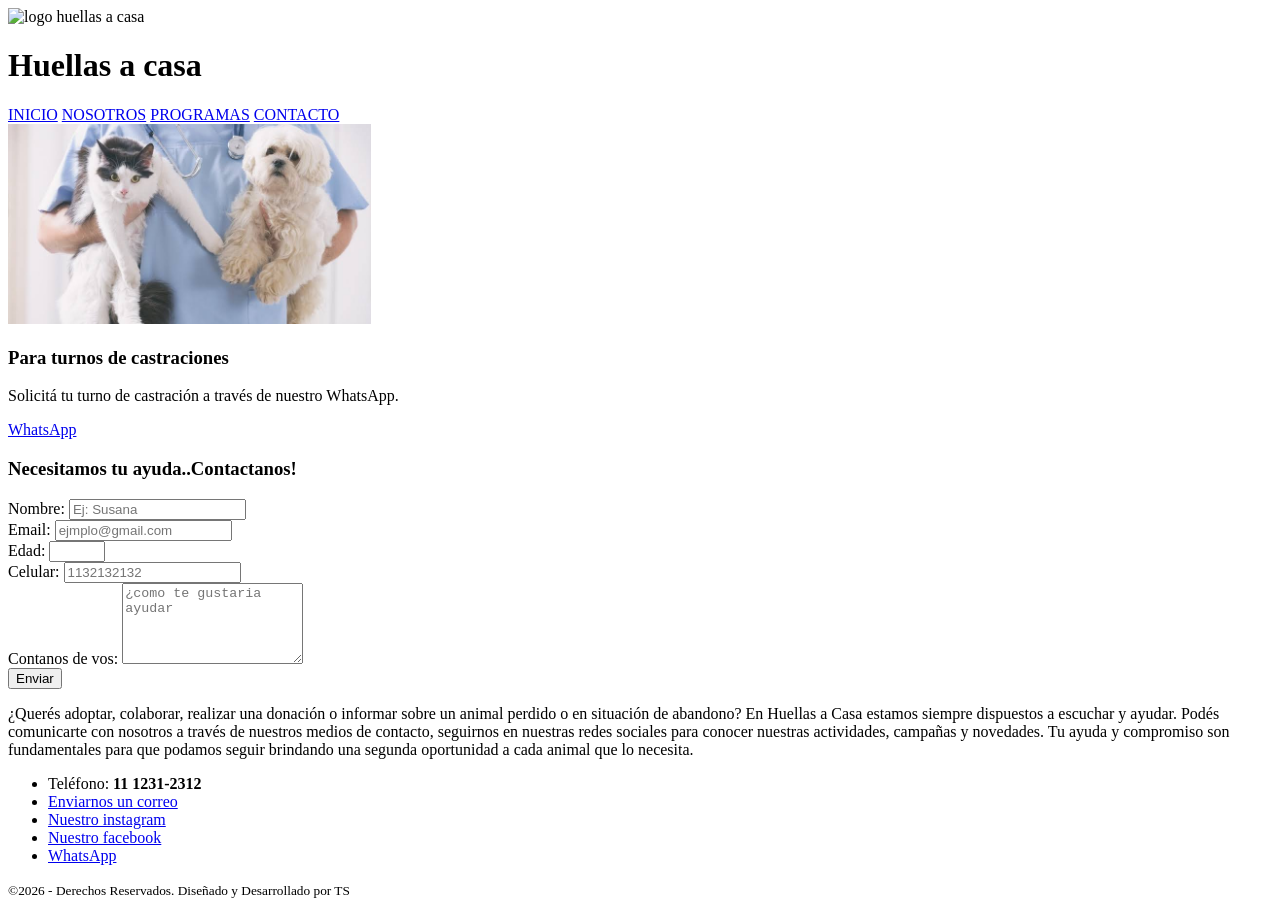
==== TP-FUNDACION/contacto.html @ a1e185fb "Add files via upload" ====
<!DOCTYPE html>
<html lang="esp'">
<head>
    <meta charset="UTF-8">
    <meta name="viewport" content="width=device-width, initial-scale=1.0">
    <title>Huellas a casa</title>
    <link rel="stylesheet" href="./CSS/estilos.css">
    
</head>
<body>
    <header>
        <img src="../Img/images.jfif" alt="logo huellas  a casa"> 
        <h1>Huellas a casa</h1>
    </header>
    <nav>
            <a href="./Index.html">INICIO</a>
            <a href="./nosotross.html">NOSOTROS</a>
            <a href="./programas.html">PROGRAMAS</a>
            <a href="./contacto.html">CONTACTO</a>
        </nav>
        <main>
            <section class="card">
                <img src="./Img/castracionperroygato.jfif" class="card-img-top" alt="castracion perros y gatos" height="200
                " >
                <div class="card-body">
                    <h3 class="card-title">Para turnos de castraciones</h3>
                    <p class="card-text">Solicitá tu turno de castración a través de nuestro WhatsApp.</p>
                    <a href="https://wa.me/5491123456789" target="_blank">WhatsApp</a>
                </div>
                

            </section>
            <section id="formulario">
            <h3>Necesitamos tu ayuda..Contactanos!</h3>

        <form action="#" method="post">
            <label for="nombre">Nombre:</label>
            <input type="text" id="nombre" name="nombre" placeholder="Ej: Susana" required>
            <br>
            <label for="email">Email:</label>
            <input type="email" id="email" name="email" placeholder="ejmplo@gmail.com" required><br>
            <label for="edad">Edad:</label>
            <input type="number" id="edad" name="edad" min="18" max="100" required><br>
            <label for="telefono">Celular:</label>
            <input type="tel" id="telefono" name="telefono" placeholder="1132132132" required> <br>
            <label for="mensaje">Contanos de vos:</label>
            <textarea name="text" id="mensaje"  rows="5" placeholder="¿como te gustaria ayudar"></textarea><br>
            <button type="submit"> Enviar </button>

    </form>

    <section id="contacto">
        <p>¿Querés adoptar, colaborar, realizar una donación o informar sobre un animal perdido o en situación de abandono? En Huellas a Casa estamos siempre dispuestos a escuchar y ayudar.
        Podés comunicarte con nosotros a través de nuestros medios de contacto, seguirnos en nuestras redes sociales para conocer nuestras actividades, campañas y novedades.
        Tu ayuda y compromiso son fundamentales para que podamos seguir brindando una segunda oportunidad a cada animal que lo necesita.</p>
    <ul>
    <li> Teléfono: <strong>11 1231-2312</strong></li>
    <li><a href="mailto:huellasacasa@gmail.com">Enviarnos un correo </a></li>
    <li><a href="https://www.instagram.com/" target="_blank">Nuestro instagram</a></li>
    <li><a href="https://www.facebook.com/" target="_blank">Nuestro facebook</a></li>
    <li><a href="https://wa.me/5491123456789" target="_blank">WhatsApp</a></li
</ul>
        
    </section>
        </main>
<footer><small>&copy;2026 - Derechos Reservados. Diseñado y Desarrollado por TS</small></footer>  
</body>
</html>
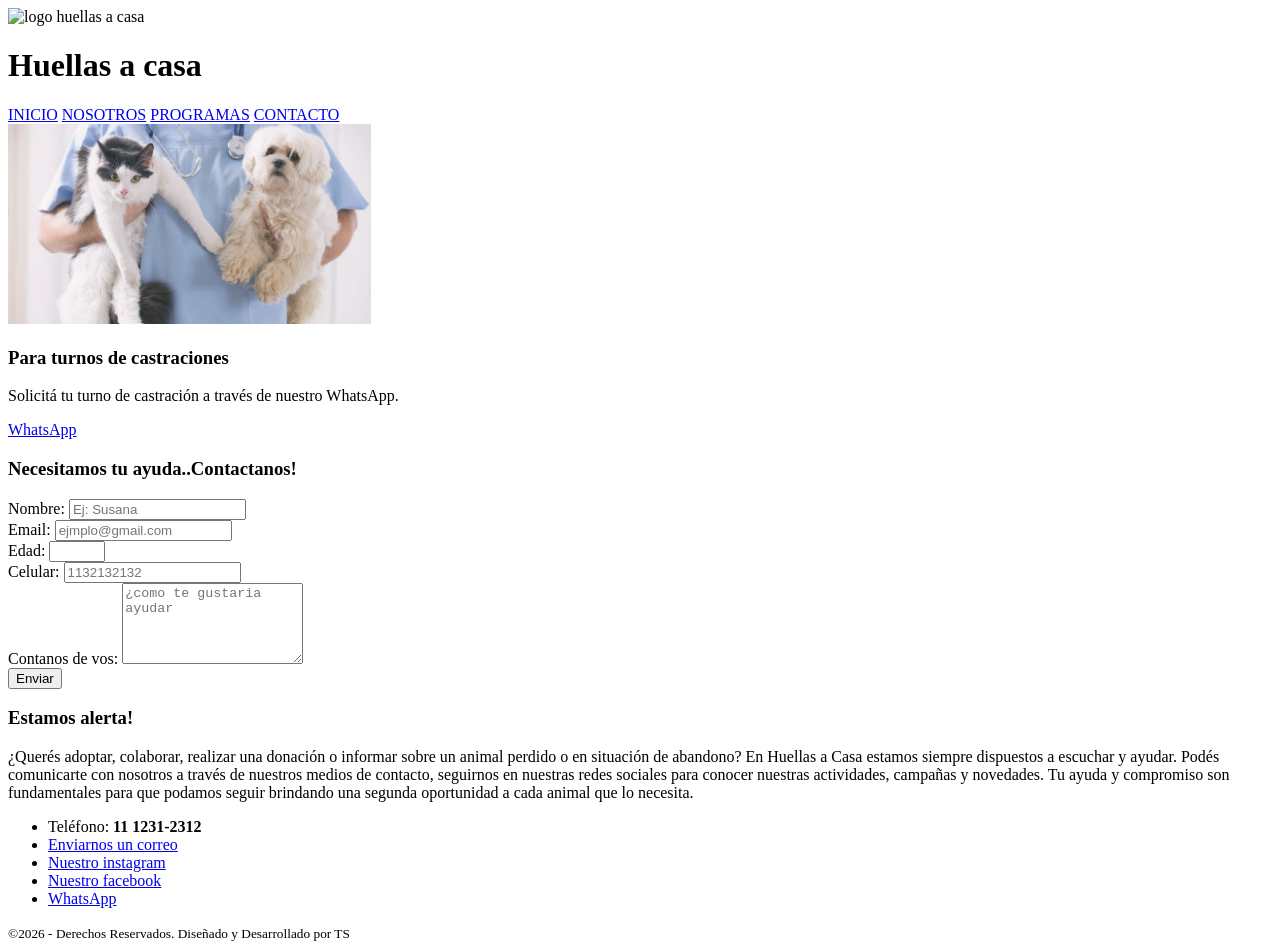
==== commit d0211ae7: "Refactor contacto.html for improved structure fix:cerre etiqueta section linea 47 add:puse titulo e" ====
--- a/TP-FUNDACION/contacto.html
+++ b/TP-FUNDACION/contacto.html
@@ -1,5 +1,5 @@
 <!DOCTYPE html>
-<html lang="esp'">
+<html lang="es">
 <head>
     <meta charset="UTF-8">
     <meta name="viewport" content="width=device-width, initial-scale=1.0">
@@ -20,16 +20,13 @@
         </nav>
         <main>
             <section class="card">
-                <img src="./Img/castracionperroygato.jfif" class="card-img-top" alt="castracion perros y gatos" height="200
-                " >
+                <img src="./Img/castracionperroygato.jfif" class="card-img-top" alt="castracion perros y gatos" height="200" >
                 <div class="card-body">
                     <h3 class="card-title">Para turnos de castraciones</h3>
                     <p class="card-text">Solicitá tu turno de castración a través de nuestro WhatsApp.</p>
                     <a href="https://wa.me/5491123456789" target="_blank">WhatsApp</a>
                 </div>
-                
-
-            </section>
+                </section>
             <section id="formulario">
             <h3>Necesitamos tu ayuda..Contactanos!</h3>
 
@@ -46,10 +43,11 @@
             <label for="mensaje">Contanos de vos:</label>
             <textarea name="text" id="mensaje"  rows="5" placeholder="¿como te gustaria ayudar"></textarea><br>
             <button type="submit"> Enviar </button>
-
-    </form>
+            </form>
+            </section>
 
     <section id="contacto">
+        <h3>Estamos alerta!</h3> 
         <p>¿Querés adoptar, colaborar, realizar una donación o informar sobre un animal perdido o en situación de abandono? En Huellas a Casa estamos siempre dispuestos a escuchar y ayudar.
         Podés comunicarte con nosotros a través de nuestros medios de contacto, seguirnos en nuestras redes sociales para conocer nuestras actividades, campañas y novedades.
         Tu ayuda y compromiso son fundamentales para que podamos seguir brindando una segunda oportunidad a cada animal que lo necesita.</p>
@@ -58,11 +56,10 @@
     <li><a href="mailto:huellasacasa@gmail.com">Enviarnos un correo </a></li>
     <li><a href="https://www.instagram.com/" target="_blank">Nuestro instagram</a></li>
     <li><a href="https://www.facebook.com/" target="_blank">Nuestro facebook</a></li>
-    <li><a href="https://wa.me/5491123456789" target="_blank">WhatsApp</a></li
-</ul>
-        
-    </section>
+    <li><a href="https://wa.me/5491123456789" target="_blank">WhatsApp</a></li>
+    </ul>
+        </section>
         </main>
 <footer><small>&copy;2026 - Derechos Reservados. Diseñado y Desarrollado por TS</small></footer>  
 </body>
-</html>+</html>
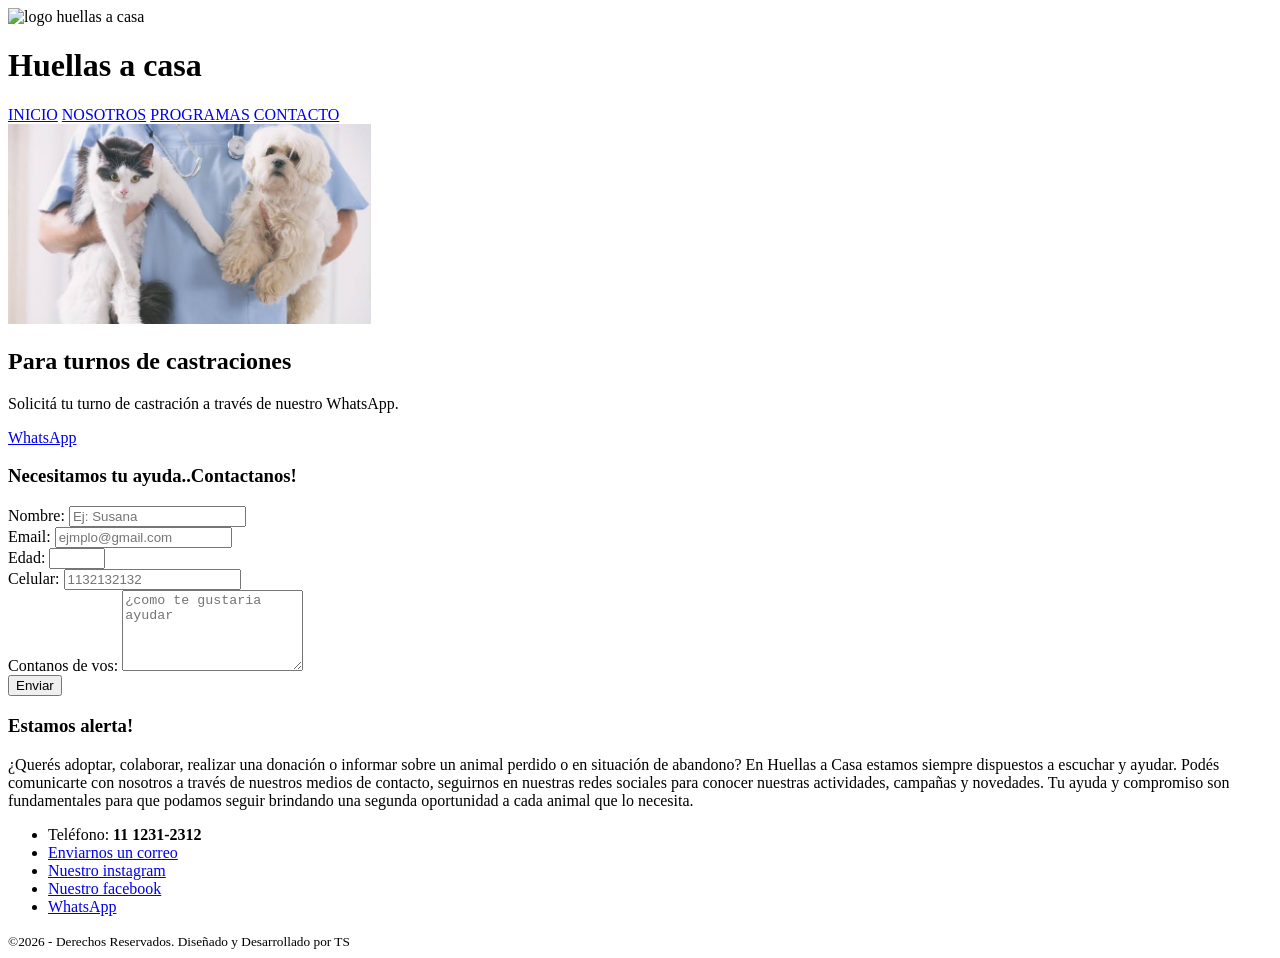
==== commit 52c760ea: "Fix HTML formatting and improve structure add: h2" ====
--- a/TP-FUNDACION/contacto.html
+++ b/TP-FUNDACION/contacto.html
@@ -22,7 +22,7 @@
             <section class="card">
                 <img src="./Img/castracionperroygato.jfif" class="card-img-top" alt="castracion perros y gatos" height="200" >
                 <div class="card-body">
-                    <h3 class="card-title">Para turnos de castraciones</h3>
+                    <h2 class="card-title">Para turnos de castraciones</h2>
                     <p class="card-text">Solicitá tu turno de castración a través de nuestro WhatsApp.</p>
                     <a href="https://wa.me/5491123456789" target="_blank">WhatsApp</a>
                 </div>
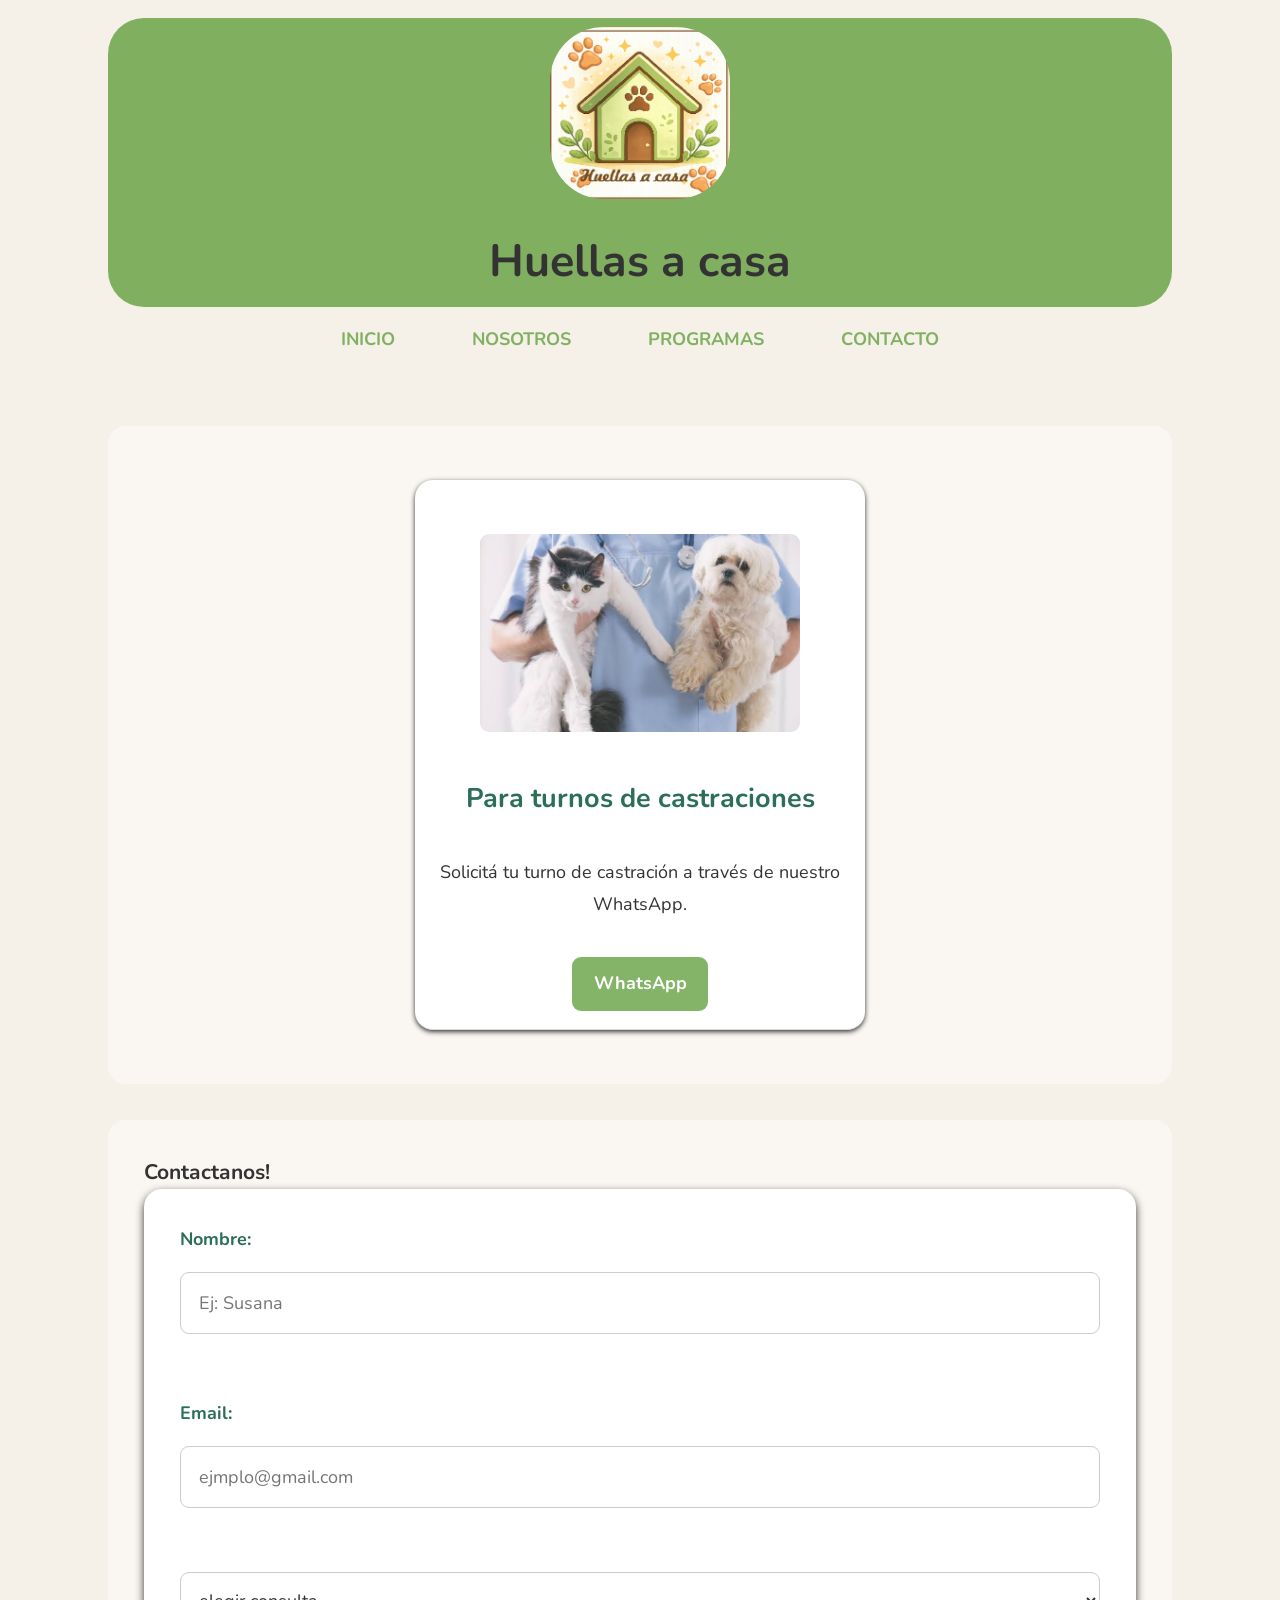
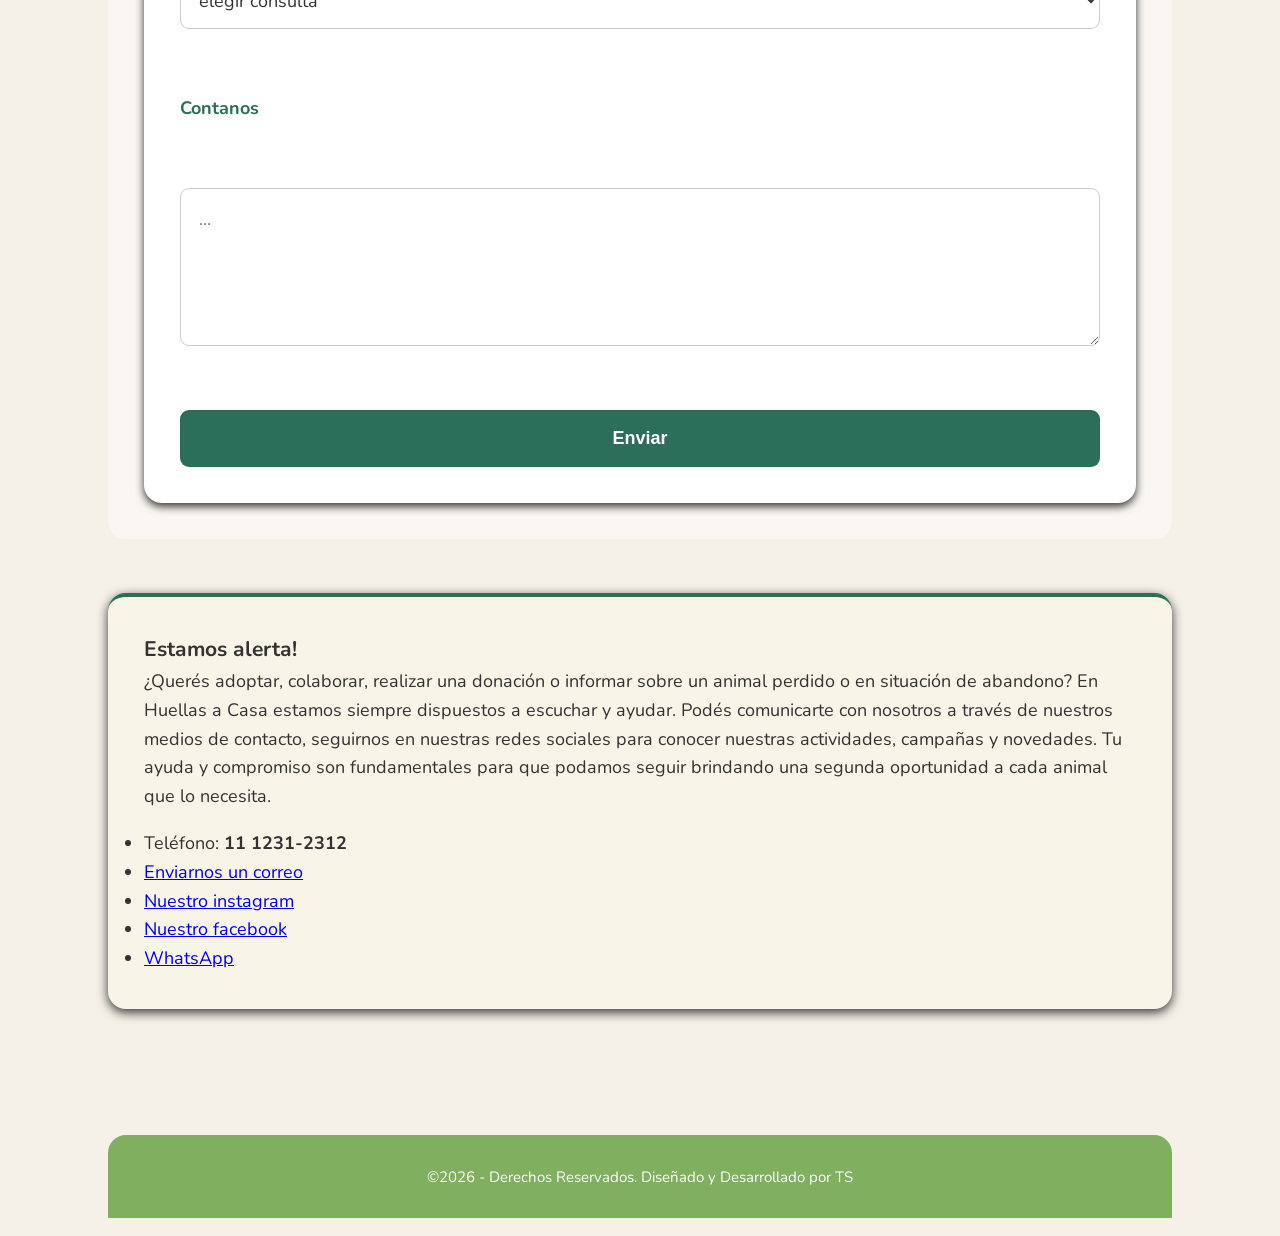
==== commit 7c85c6e3: "cambio de formulario cambie formulario, por que habia datos que no coordinaban con la pagina, agregu" ====
--- a/TP-FUNDACION/contacto.html
+++ b/TP-FUNDACION/contacto.html
@@ -4,12 +4,15 @@
     <meta charset="UTF-8">
     <meta name="viewport" content="width=device-width, initial-scale=1.0">
     <title>Huellas a casa</title>
+    <link rel="preconnect" href="https://fonts.googleapis.com">
+<link rel="preconnect" href="https://fonts.gstatic.com" crossorigin>
+<link href="https://fonts.googleapis.com/css2?family=Nunito:ital,wght@0,200..1000;1,200..1000&display=swap" rel="stylesheet">
     <link rel="stylesheet" href="./CSS/estilos.css">
     
 </head>
 <body>
     <header>
-        <img src="../Img/images.jfif" alt="logo huellas  a casa"> 
+        <img src="./Img/Logo.png" class="logo" alt="logo huellas  a casa"> 
         <h1>Huellas a casa</h1>
     </header>
     <nav>
@@ -19,16 +22,16 @@
             <a href="./contacto.html">CONTACTO</a>
         </nav>
         <main>
-            <section class="card">
-                <img src="./Img/castracionperroygato.jfif" class="card-img-top" alt="castracion perros y gatos" height="200" >
-                <div class="card-body">
-                    <h2 class="card-title">Para turnos de castraciones</h2>
+            <section>
+                <article class="card">
+                <img src="./Img/castracionperroygato.jfif" class="card-img-top" alt="castracion perros y gatos" >
+                <h2 class="card-title">Para turnos de castraciones</h2>
                     <p class="card-text">Solicitá tu turno de castración a través de nuestro WhatsApp.</p>
                     <a href="https://wa.me/5491123456789" target="_blank">WhatsApp</a>
-                </div>
+                </article>
                 </section>
             <section id="formulario">
-            <h3>Necesitamos tu ayuda..Contactanos!</h3>
+            <h3>Contactanos!</h3>
 
         <form action="#" method="post">
             <label for="nombre">Nombre:</label>
@@ -36,17 +39,23 @@
             <br>
             <label for="email">Email:</label>
             <input type="email" id="email" name="email" placeholder="ejmplo@gmail.com" required><br>
-            <label for="edad">Edad:</label>
-            <input type="number" id="edad" name="edad" min="18" max="100" required><br>
-            <label for="telefono">Celular:</label>
-            <input type="tel" id="telefono" name="telefono" placeholder="1132132132" required> <br>
-            <label for="mensaje">Contanos de vos:</label>
-            <textarea name="text" id="mensaje"  rows="5" placeholder="¿como te gustaria ayudar"></textarea><br>
+            <select name="consulta" id="consulta">
+            <label for="consulta" required >Consulta</label>
+            <option value="">elegir consulta</option>
+            <option value="Cgral">Contacto general</option>
+            <option value="Adop">Adopciones</option>
+            <option value="Vol">Voluntariado</option>
+            <option value="Don">Donaciones</option>
+            <option value="Alr">Alertas</option>
+            <label for="mensaje">Contanos:</label>
+            </select><br>
+            <label for="mensaje" id="mensaje">Contanos</label><br>
+            <textarea name="text" id="mensaje"  rows="5" placeholder="..."></textarea><br>
             <button type="submit"> Enviar </button>
             </form>
             </section>
 
-    <section id="contacto">
+    <aside id="contacto">
         <h3>Estamos alerta!</h3> 
         <p>¿Querés adoptar, colaborar, realizar una donación o informar sobre un animal perdido o en situación de abandono? En Huellas a Casa estamos siempre dispuestos a escuchar y ayudar.
         Podés comunicarte con nosotros a través de nuestros medios de contacto, seguirnos en nuestras redes sociales para conocer nuestras actividades, campañas y novedades.
@@ -58,7 +67,7 @@
     <li><a href="https://www.facebook.com/" target="_blank">Nuestro facebook</a></li>
     <li><a href="https://wa.me/5491123456789" target="_blank">WhatsApp</a></li>
     </ul>
-        </section>
+    </aside>
         </main>
 <footer><small>&copy;2026 - Derechos Reservados. Diseñado y Desarrollado por TS</small></footer>  
 </body>
--- a/TP-FUNDACION/CSS/estilos.css
+++ b/TP-FUNDACION/CSS/estilos.css
@@ -0,0 +1,236 @@
+/*variable de paleta de colores*/
+:root {
+    --color-primario: #468f1ca9;
+    --color-acento: #2b6e5a;
+    --color-texto: #333333;
+    --color-fondo: #F5F1E8;
+    --color-tarjeta: #FFFFFF;
+
+    --fuente-principal: "Nunito", sans-serif;
+}
+/*RESET BASICO*/
+* {box-sizing: border-box;
+    margin: 0;
+    padding: 0;
+}
+/*ESTILOS GLOBALES*/
+    html{ font-size: 18px;}
+
+    /*ESTILOS GENERALES*/    
+
+    body{
+        
+        font-family: var(--fuente-principal);
+        background-color: var(--color-fondo);
+        font-size: 1rem;
+        line-height: 1.6;
+        color: var(--color-texto);
+        max-width: 1100px;
+        margin: 0 auto;
+        padding: 1rem ;
+
+}
+main {
+    padding: 1rem 0;
+}
+
+p {
+    margin-bottom: 1rem;
+}
+
+/*HEADER*/
+header {
+    background-color: var(--color-primario);
+    padding: 0.5rem;
+    text-align: center;
+    border-radius: 2rem;
+    
+}
+.logo{
+
+width:10rem ;
+border-radius: 3rem ;}
+
+/*TITULOS*/
+
+h1 {
+    font-size: 2.5rem;
+    color:var(--color-texto);
+    margin-top: 1rem;
+}
+h2{
+color: var(--color-acento);
+font-size: 1.5rem;
+text-decoration: underline;
+}
+/*NAVEGACION*/
+nav{
+margin: 1rem;
+text-align: center;
+
+}
+nav a {
+    color: var(--color-primario);
+    text-decoration: none;
+    margin: 0 2rem;
+    font-weight: bold;
+}
+nav a:hover {
+    color: var(--color-acento);
+    text-decoration: underline;
+}
+/*SECCIONES*/
+section {
+background-color:#FAF7F2;
+padding: 2rem;
+margin: 2rem 0;
+border-radius: 1rem;
+}
+/*EQUIPO*/
+
+.equipo {
+    display: flex;
+    flex-wrap: wrap;
+    gap: 2rem;
+    justify-content: center;
+}
+
+/*DONACIONES*/
+
+#donaciones {
+    border-top: 1px solid var(--color-acento);
+    padding-top: 2rem;
+    width: 75%;
+    margin-top: 2rem;
+}
+
+/*CARDS*/
+
+.card{
+
+background-color: var(--color-tarjeta);
+width: 25rem;
+border-radius: 1rem;
+overflow: hidden;
+box-shadow: 0 0.1rem 0.3rem;
+text-align: center;
+padding-bottom: 1rem;
+margin: 1rem auto;
+
+}
+.card img {
+    width: 75%;
+    height: 12rem;
+    object-fit: cover;
+    padding: 0.5rem;
+}
+.card h2,
+.card h3 {
+    margin: 0.5rem;
+    color: var(--color-acento);
+    text-decoration: none;
+}
+.card p {
+    padding: 1rem;
+    margin-bottom: 1rem;
+}
+.card a {
+    display: inline-block;
+    background-color: var(--color-primario);
+    color: white;
+    text-decoration: none;
+    padding: 0.7rem 1.2rem;
+    border-radius: 0.5rem;
+    font-weight: bold;
+}
+
+/*ARTICULOS*/
+
+article {
+    padding: 1.5rem 0;
+    border-bottom: 1px solid #d8d8d8;
+}
+article h3 {
+    color: var(--color-acento);
+    margin-bottom: 1rem;
+    font-size: 1.4rem;
+}
+article img {
+    width: 15rem;
+    border-radius: 1rem;
+    margin: 1rem 0;
+}
+article p {
+    margin-top: 1rem;
+    line-height: 1.8;
+}
+/*FORMULARIO*/
+
+form {
+    display: flex;
+    flex-direction: column;
+    gap: 1rem;
+    background-color: #ffffff;
+    padding: 2rem;
+    border-radius: 1rem;
+    box-shadow: 0 0.2rem 0.5rem ;
+}
+label {
+    font-weight: bold;
+    color: var(--color-acento);
+}
+input,
+textarea, option {
+    padding: 1rem;
+    border: 1px solid #cccccc;
+    border-radius: 0.5rem;
+    font-size: 1rem;
+    font-family: var(--fuente-principal);
+}
+input:focus,
+textarea:focus {
+    outline: none;
+    border-color: var(--color-acento);
+}
+button {
+    background-color: var(--color-acento);
+    color: white;
+    border: none;
+    padding: 1rem;
+    border-radius: 0.5rem;
+    font-size: 1rem;
+    font-weight: bold;
+    cursor: pointer;
+}
+select {
+    width: 100%;
+    padding: 0.8rem;
+    border: 1px solid #cccccc;
+    border-radius: 0.5rem;
+    font-size: 1rem;
+    font-family: var(--fuente-principal);
+    background-color: white;
+    color: var(--color-texto);
+}
+
+/*FOOTER*/
+
+footer {
+    background-color: var(--color-primario);
+    color: white;
+    text-align: center;
+    padding: 1.5rem;
+    margin-top: 3rem;
+    border-radius: 1rem 1rem 0 0;
+}
+
+/*ASIDE*/
+
+aside {
+    background-color: #F8F4E8;
+    padding: 2rem;
+    margin: 3rem 0;
+    border-top: 4px solid var(--color-acento);
+    border-radius: 1rem;
+    box-shadow: 0 0.2rem 0.6rem;
+}
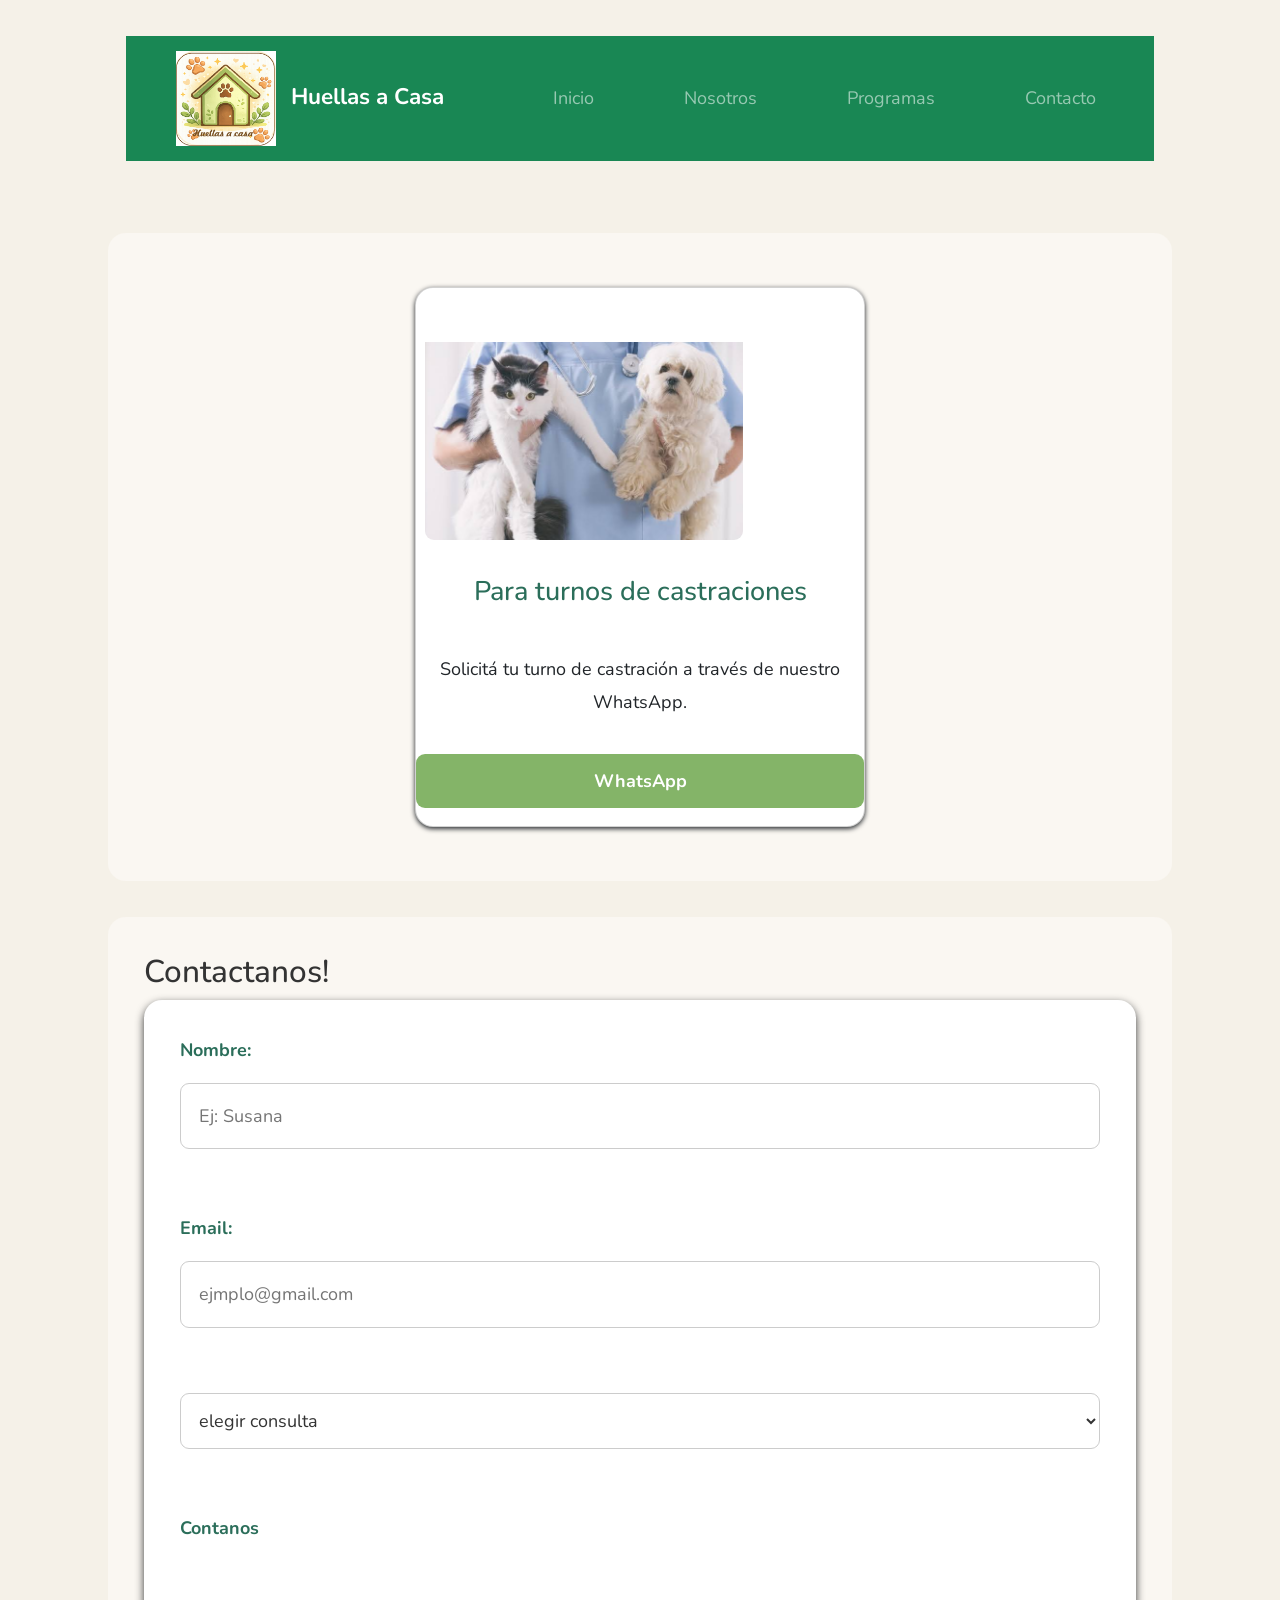
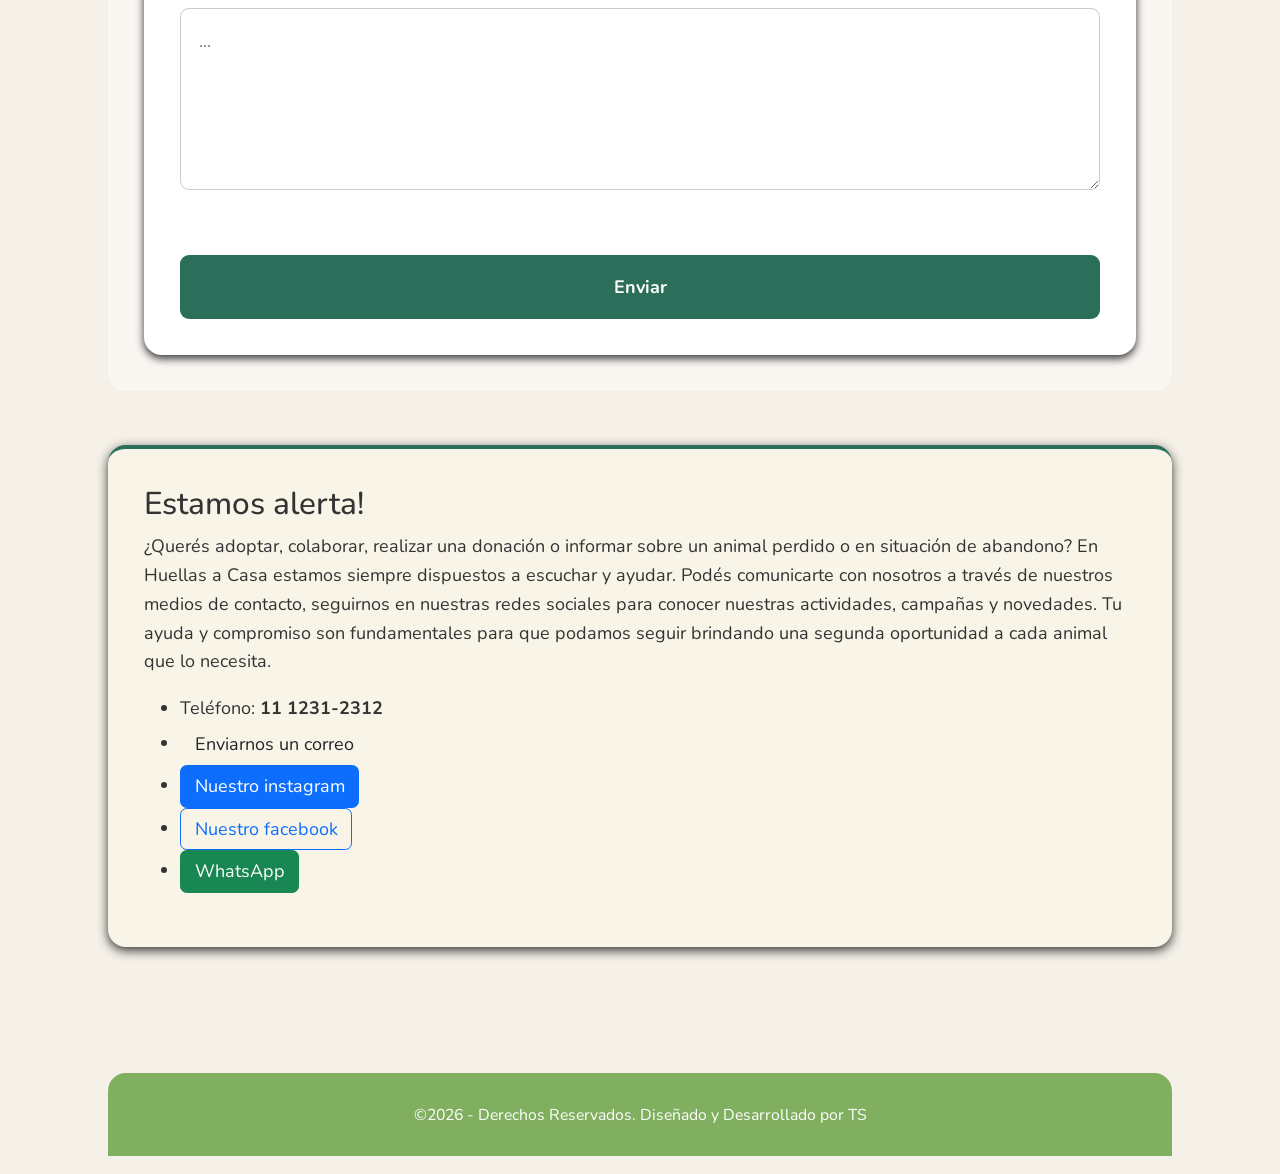
==== commit 8e8ed673: "feat: integro Bootstrap y layouts CSS avanzados". Updated the contacto.html file to include Bootstra" ====
--- a/TP-FUNDACION/contacto.html
+++ b/TP-FUNDACION/contacto.html
@@ -5,22 +5,65 @@
     <meta name="viewport" content="width=device-width, initial-scale=1.0">
     <title>Huellas a casa</title>
     <link rel="preconnect" href="https://fonts.googleapis.com">
-<link rel="preconnect" href="https://fonts.gstatic.com" crossorigin>
-<link href="https://fonts.googleapis.com/css2?family=Nunito:ital,wght@0,200..1000;1,200..1000&display=swap" rel="stylesheet">
+    <link rel="preconnect" href="https://fonts.gstatic.com" crossorigin>
+    <link href="https://fonts.googleapis.com/css2?family=Nunito:ital,wght@0,200..1000;1,200..1000&display=swap" rel="stylesheet">
+    <link href="https://cdn.jsdelivr.net/npm/bootstrap@5.3.8/dist/css/bootstrap.min.css" rel="stylesheet">
+    
     <link rel="stylesheet" href="./CSS/estilos.css">
     
 </head>
 <body>
-    <header>
-        <img src="./Img/Logo.png" class="logo" alt="logo huellas  a casa"> 
-        <h1>Huellas a casa</h1>
-    </header>
-    <nav>
-            <a href="./Index.html">INICIO</a>
-            <a href="./nosotross.html">NOSOTROS</a>
-            <a href="./programas.html">PROGRAMAS</a>
-            <a href="./contacto.html">CONTACTO</a>
-        </nav>
+<nav class="navbar navbar-expand-lg navbar-dark bg-success">
+        <div class="container">
+
+            <a class="navbar-brand" href="./Index.html">
+                <img src="./Img/Logo.png"
+                    alt="Logo"
+                    width="100"
+                    class="me-2">
+                Huellas a Casa
+            </a>
+
+            <button class="navbar-toggler"
+                    type="button"
+                    data-bs-toggle="collapse"
+                    data-bs-target="#menu">
+                <span class="navbar-toggler-icon"></span>
+            </button>
+
+            <div class="collapse navbar-collapse" id="menu">
+                <ul class="navbar-nav ms-auto">
+
+                    <li class="nav-item">
+                        <a class="nav-link" href="./Index.html">
+                            Inicio
+                        </a>
+                    </li>
+
+                    <li class="nav-item">
+                        <a class="nav-link" href="./nosotross.html">
+                            Nosotros
+                        </a>
+                    </li>
+
+                    <li class="nav-item">
+                        <a class="nav-link" href="./programas.html">
+                            Programas
+                        </a>
+                    </li>
+
+                    <li class="nav-item">
+                        <a class="nav-link" href="./contacto.html">
+                            Contacto
+                        </a>
+                    </li>
+
+                </ul>
+            </div>
+
+        </div>
+    </nav>
+</header>
         <main>
             <section>
                 <article class="card">
@@ -62,13 +105,15 @@
         Tu ayuda y compromiso son fundamentales para que podamos seguir brindando una segunda oportunidad a cada animal que lo necesita.</p>
     <ul>
     <li> Teléfono: <strong>11 1231-2312</strong></li>
-    <li><a href="mailto:huellasacasa@gmail.com">Enviarnos un correo </a></li>
-    <li><a href="https://www.instagram.com/" target="_blank">Nuestro instagram</a></li>
-    <li><a href="https://www.facebook.com/" target="_blank">Nuestro facebook</a></li>
-    <li><a href="https://wa.me/5491123456789" target="_blank">WhatsApp</a></li>
+    <li><a href="mailto:huellasacasa@gmail.com" class="btn btn-ligth">Enviarnos un correo </a></li>
+    <li><a href="https://www.instagram.com/" target="_blank" class="btn btn-primary">Nuestro instagram</a></li>
+    <li><a href="https://www.facebook.com/" target="_blank" class="btn btn-outline-primary">Nuestro facebook</a></li>
+    <li><a href="https://wa.me/5491123456789" target="_blank" class="btn btn-success">WhatsApp</a></li>
     </ul>
     </aside>
         </main>
-<footer><small>&copy;2026 - Derechos Reservados. Diseñado y Desarrollado por TS</small></footer>  
-</body>
+<footer><small>&copy;2026 - Derechos Reservados. Diseñado y Desarrollado por TS</small></footer>
+    <script src="https://cdn.jsdelivr.net/npm/bootstrap@5.3.8/dist/js/bootstrap.bundle.min.js"></script>
+</body>  
+
 </html>
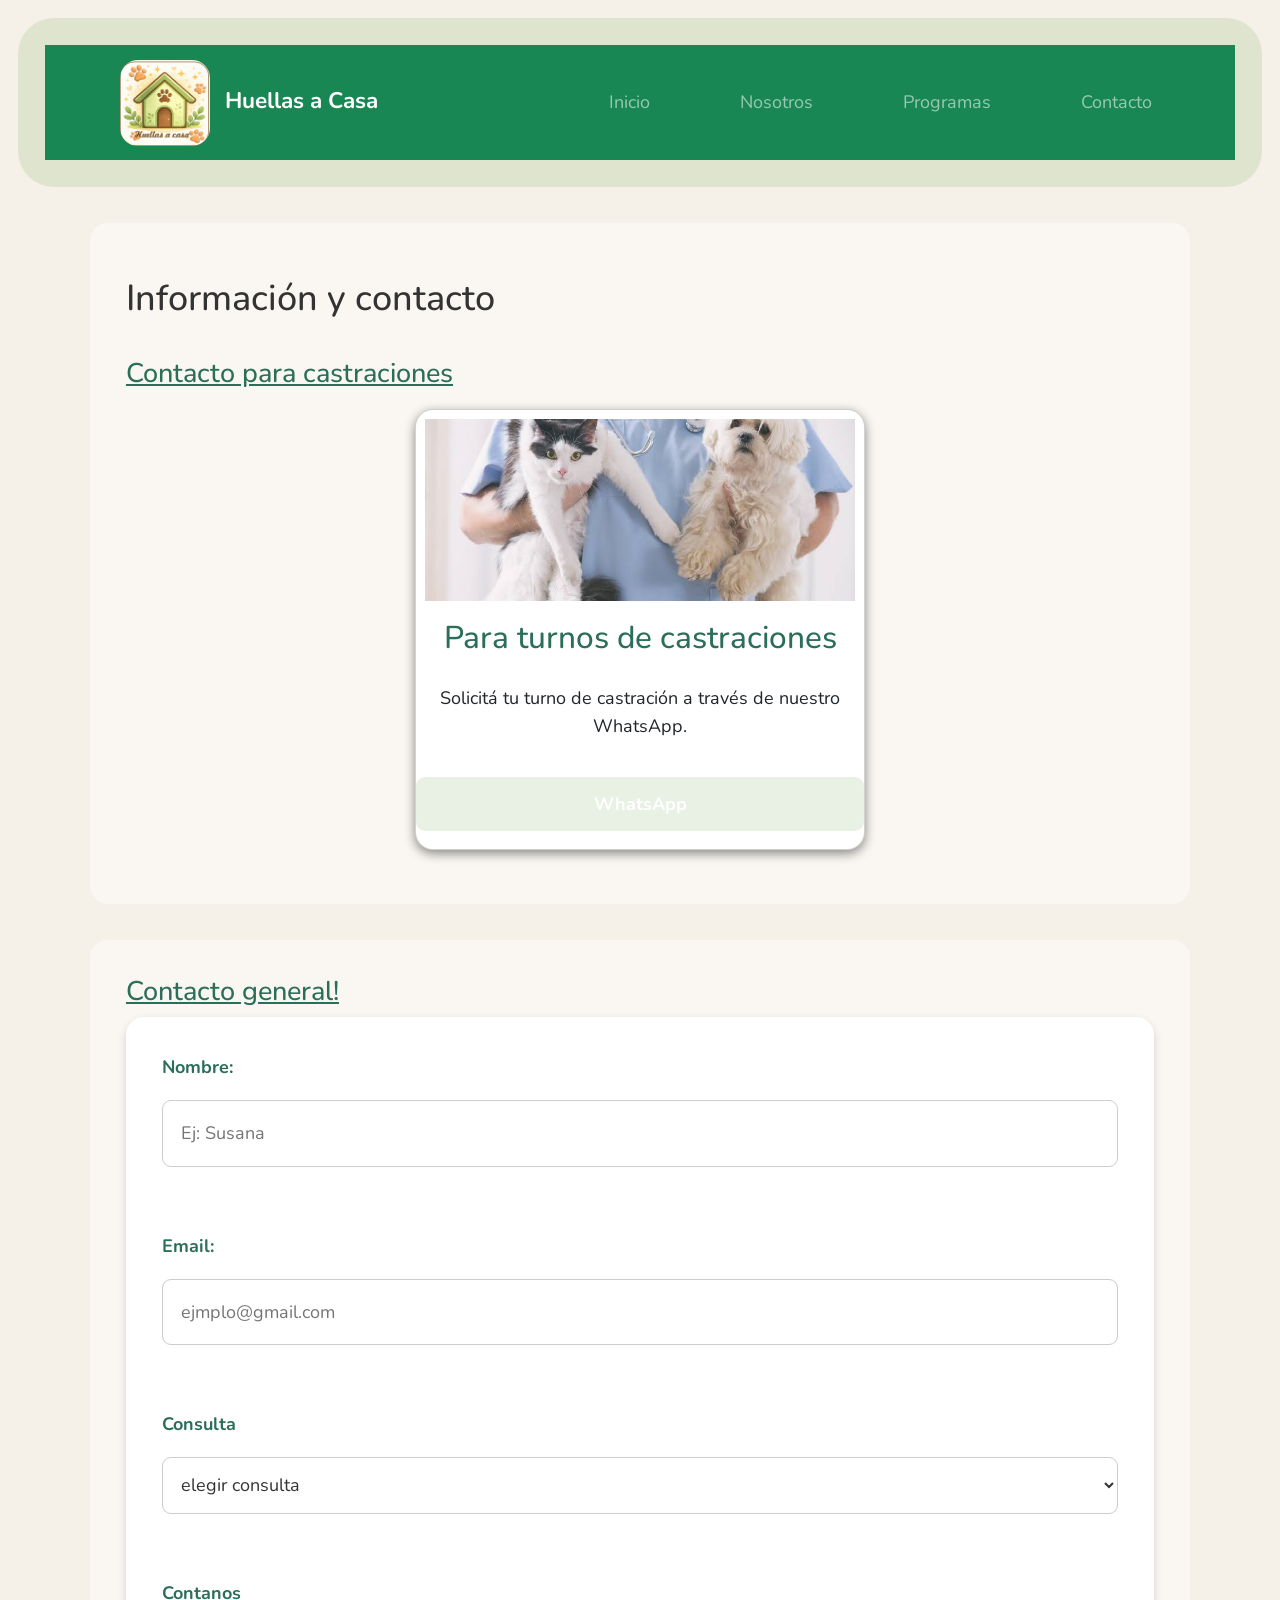
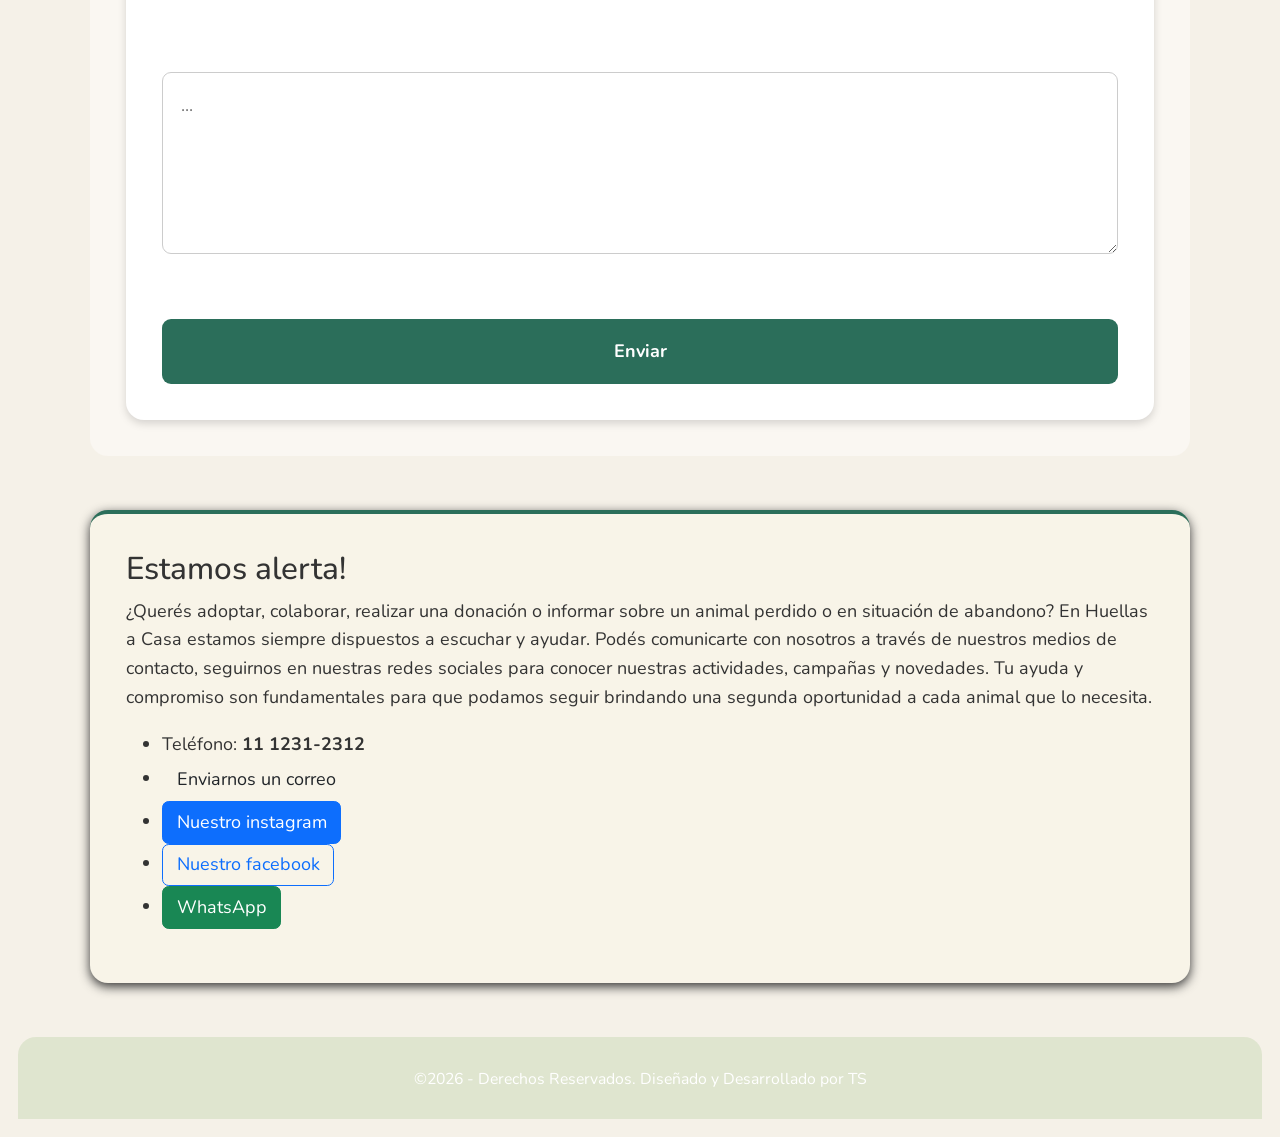
==== commit 044558fa: "Fix (H1, cierre de etiquetas)" ====
--- a/TP-FUNDACION/contacto.html
+++ b/TP-FUNDACION/contacto.html
@@ -13,6 +13,7 @@
     
 </head>
 <body>
+<header>
 <nav class="navbar navbar-expand-lg navbar-dark bg-success">
         <div class="container">
 
@@ -66,15 +67,17 @@
 </header>
         <main>
             <section>
-                <article class="card">
+                <h1>Información y contacto</h1><br>
+                    <h2>Contacto para castraciones</h2>
+                    <div class="card">
                 <img src="./Img/castracionperroygato.jfif" class="card-img-top" alt="castracion perros y gatos" >
-                <h2 class="card-title">Para turnos de castraciones</h2>
+                <h3 class="card-title">Para turnos de castraciones</h3>
                     <p class="card-text">Solicitá tu turno de castración a través de nuestro WhatsApp.</p>
                     <a href="https://wa.me/5491123456789" target="_blank">WhatsApp</a>
-                </article>
+                    </div>
                 </section>
             <section id="formulario">
-            <h3>Contactanos!</h3>
+            <h2>Contacto general!</h2>
 
         <form action="#" method="post">
             <label for="nombre">Nombre:</label>
@@ -82,17 +85,16 @@
             <br>
             <label for="email">Email:</label>
             <input type="email" id="email" name="email" placeholder="ejmplo@gmail.com" required><br>
-            <select name="consulta" id="consulta">
-            <label for="consulta" required >Consulta</label>
+            <label for="consulta">Consulta</label>
+            <select name="consulta" id="consulta" required>
             <option value="">elegir consulta</option>
             <option value="Cgral">Contacto general</option>
             <option value="Adop">Adopciones</option>
             <option value="Vol">Voluntariado</option>
             <option value="Don">Donaciones</option>
             <option value="Alr">Alertas</option>
-            <label for="mensaje">Contanos:</label>
             </select><br>
-            <label for="mensaje" id="mensaje">Contanos</label><br>
+            <label for="mensaje">Contanos</label><br>
             <textarea name="text" id="mensaje"  rows="5" placeholder="..."></textarea><br>
             <button type="submit"> Enviar </button>
             </form>
--- a/TP-FUNDACION/CSS/estilos.css
+++ b/TP-FUNDACION/CSS/estilos.css
@@ -1,6 +1,6 @@
 /*variable de paleta de colores*/
 :root {
-    --color-primario: #468f1ca9;
+    --color-primario: #468f1c1f;
     --color-acento: #2b6e5a;
     --color-texto: #333333;
     --color-fondo: #F5F1E8;
@@ -25,15 +25,13 @@
         font-size: 1rem;
         line-height: 1.6;
         color: var(--color-texto);
-        max-width: 1100px;
-        margin: 0 auto;
         padding: 1rem ;
 
 }
 main {
-    padding: 1rem 0;
-}
-
+    max-width: 1100px;
+    margin: 0 auto;
+}
 p {
     margin-bottom: 1rem;
 }
@@ -46,15 +44,14 @@
     border-radius: 2rem;
     
 }
-.logo{
-
-width:10rem ;
-border-radius: 3rem ;}
+header img{
+width: 5rem ;
+border-radius: 1rem ;}
 
 /*TITULOS*/
 
 h1 {
-    font-size: 2.5rem;
+    font-size: 2rem;
     color:var(--color-texto);
     margin-top: 1rem;
 }
@@ -67,6 +64,7 @@
 nav{
 margin: 1rem;
 text-align: center;
+display:flex
 
 }
 nav a {
@@ -95,32 +93,25 @@
     justify-content: center;
 }
 
-/*DONACIONES*/
-
-#donaciones {
-    border-top: 1px solid var(--color-acento);
-    padding-top: 2rem;
-    width: 75%;
-    margin-top: 2rem;
-}
-
 /*CARDS*/
 
 .card{
 
 background-color: var(--color-tarjeta);
-width: 25rem;
+width: 100%;
+max-width: 25rem;
 border-radius: 1rem;
 overflow: hidden;
-box-shadow: 0 0.1rem 0.3rem;
+box-shadow: 0 0.2rem 0.6rem rgba(0, 0, 0, 0.459);
 text-align: center;
 padding-bottom: 1rem;
 margin: 1rem auto;
 
+
 }
 .card img {
-    width: 75%;
-    height: 12rem;
+    width: 100%;
+    height: 200px;
     object-fit: cover;
     padding: 0.5rem;
 }
@@ -156,7 +147,8 @@
     font-size: 1.4rem;
 }
 article img {
-    width: 15rem;
+    width: 100%;
+    max-width: 15rem;
     border-radius: 1rem;
     margin: 1rem 0;
 }
@@ -173,7 +165,7 @@
     background-color: #ffffff;
     padding: 2rem;
     border-radius: 1rem;
-    box-shadow: 0 0.2rem 0.5rem ;
+    box-shadow:0 0.2rem 0.5rem rgba(0,0,0,.15);
 }
 label {
     font-weight: bold;
@@ -187,11 +179,7 @@
     font-size: 1rem;
     font-family: var(--fuente-principal);
 }
-input:focus,
-textarea:focus {
-    outline: none;
-    border-color: var(--color-acento);
-}
+
 button {
     background-color: var(--color-acento);
     color: white;
@@ -233,4 +221,44 @@
     border-top: 4px solid var(--color-acento);
     border-radius: 1rem;
     box-shadow: 0 0.2rem 0.6rem;
-}+}
+/*aside #donaciones*/
+#donaciones {
+    background-color: #e8f8ef;
+    padding: 2rem;
+    margin: 2rem auto;
+    max-width: 800px;
+    border-top: 0.2rem solid var(--color-acento);
+    border-radius: 1rem;
+    box-shadow: 0 0.2rem 0.6rem rgba(0, 0, 0, 0.15);
+}
+
+/* FLEXBOX */
+
+nav {
+    display: flex;
+    justify-content: center;
+    gap: 2rem;
+    margin: 1rem;
+    flex-wrap: wrap;
+}
+.card {
+    flex: 1 1 300px;
+}
+/* POSICIONAMIENTO */
+
+header {
+    position: sticky;
+    top: 0;
+    z-index: 1000;
+}
+/* hero */
+
+
+.hero-simple {
+    background-color: var(--color-primario);
+    padding: 1rem;
+    text-align: center;
+    border-radius: 1rem;
+    margin-bottom: 2rem;
+}
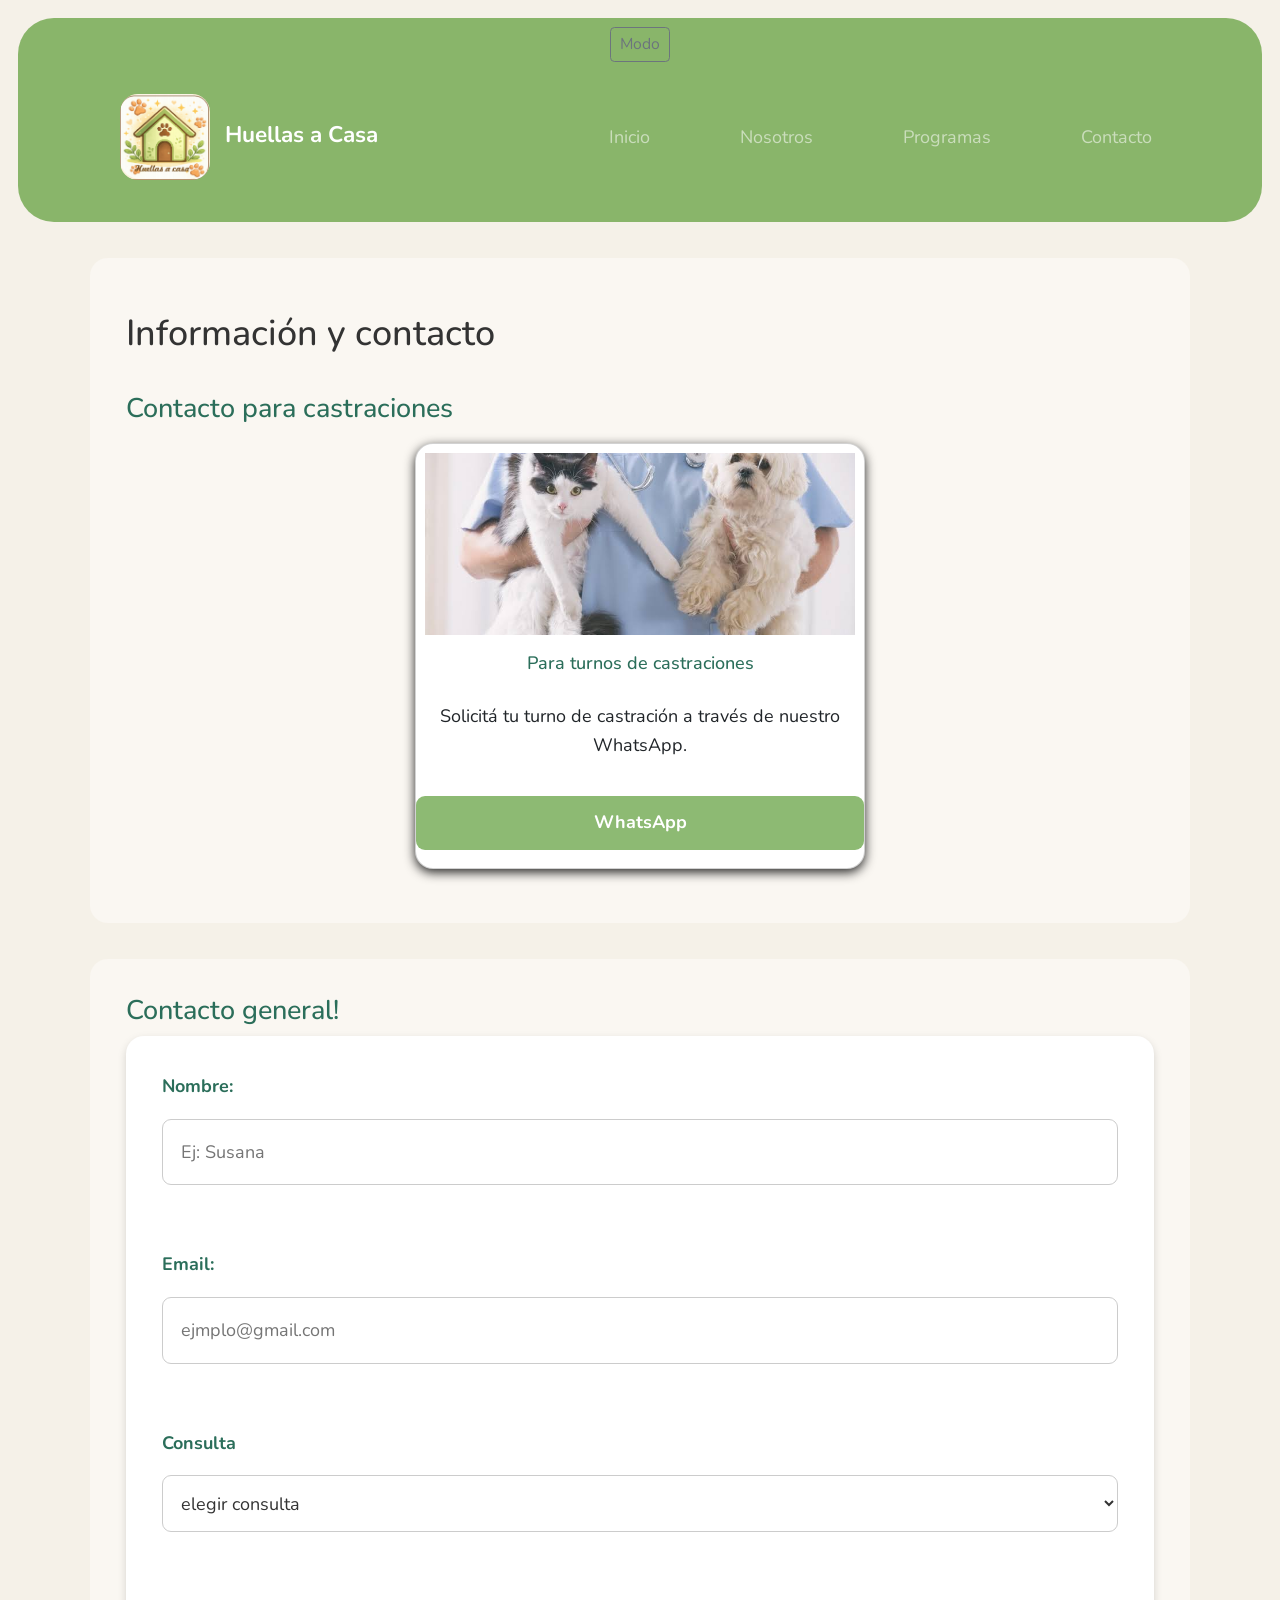
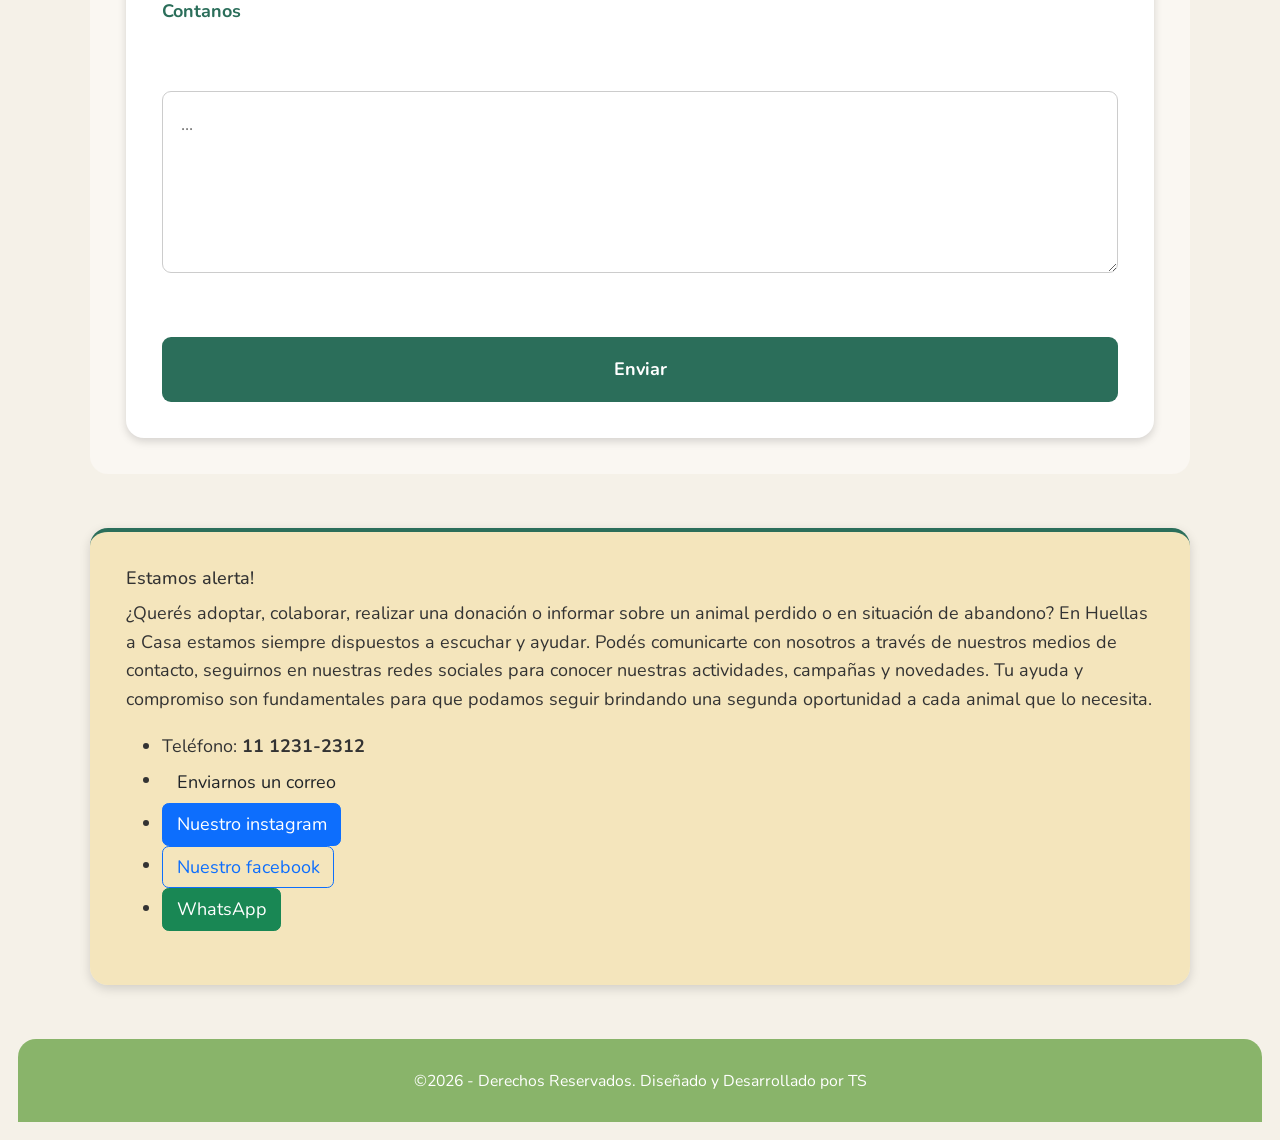
==== commit 1e40fb49: "feat(agrego boton modo oscuro) Added a button for mode toggle and linked main.js for functionality." ====
--- a/TP-FUNDACION/contacto.html
+++ b/TP-FUNDACION/contacto.html
@@ -14,7 +14,8 @@
 </head>
 <body>
 <header>
-<nav class="navbar navbar-expand-lg navbar-dark bg-success">
+    <button id="btn-modo" class="btn btn-outline-secondary btn-sm"">Modo</button>
+<nav class="navbar navbar-expand-lg navbar-dark">
         <div class="container">
 
             <a class="navbar-brand" href="./Index.html">
@@ -115,7 +116,7 @@
     </aside>
         </main>
 <footer><small>&copy;2026 - Derechos Reservados. Diseñado y Desarrollado por TS</small></footer>
-    <script src="https://cdn.jsdelivr.net/npm/bootstrap@5.3.8/dist/js/bootstrap.bundle.min.js"></script>
+    <script src="JS/main.js"></script>
 </body>  
 
 </html>
--- a/TP-FUNDACION/CSS/estilos.css
+++ b/TP-FUNDACION/CSS/estilos.css
@@ -1,6 +1,6 @@
 /*variable de paleta de colores*/
 :root {
-    --color-primario: #468f1c1f;
+    --color-primario: #468f1c9d;
     --color-acento: #2b6e5a;
     --color-texto: #333333;
     --color-fondo: #F5F1E8;
@@ -45,7 +45,7 @@
     
 }
 header img{
-width: 5rem ;
+width:5rem ;
 border-radius: 1rem ;}
 
 /*TITULOS*/
@@ -58,13 +58,17 @@
 h2{
 color: var(--color-acento);
 font-size: 1.5rem;
-text-decoration: underline;
+text-decoration:none;
+}
+h3{
+    font-size:1rem ;
+
 }
 /*NAVEGACION*/
 nav{
 margin: 1rem;
 text-align: center;
-display:flex
+display:flex;
 
 }
 nav a {
@@ -102,7 +106,7 @@
 max-width: 25rem;
 border-radius: 1rem;
 overflow: hidden;
-box-shadow: 0 0.2rem 0.6rem rgba(0, 0, 0, 0.459);
+box-shadow: 0 0.2rem 0.6rem rgba(0, 0, 0, 0.842);
 text-align: center;
 padding-bottom: 1rem;
 margin: 1rem auto;
@@ -148,7 +152,7 @@
 }
 article img {
     width: 100%;
-    max-width: 15rem;
+    max-width: 15rem ;
     border-radius: 1rem;
     margin: 1rem 0;
 }
@@ -172,7 +176,7 @@
     color: var(--color-acento);
 }
 input,
-textarea, option {
+textarea, select {
     padding: 1rem;
     border: 1px solid #cccccc;
     border-radius: 0.5rem;
@@ -215,24 +219,31 @@
 /*ASIDE*/
 
 aside {
-    background-color: #F8F4E8;
+    background-color: #f5e2aec0;
     padding: 2rem;
     margin: 3rem 0;
     border-top: 4px solid var(--color-acento);
     border-radius: 1rem;
-    box-shadow: 0 0.2rem 0.6rem;
-}
-/*aside #donaciones*/
+    box-shadow: 0 0.2rem 0.6rem rgba(0, 0, 0, 0.15);
+    
+}
 #donaciones {
-    background-color: #e8f8ef;
+    background-color: var(--color-tarjeta);
     padding: 2rem;
     margin: 2rem auto;
-    max-width: 800px;
+    width: 100%;
+    max-width:50rem;
     border-top: 0.2rem solid var(--color-acento);
     border-radius: 1rem;
     box-shadow: 0 0.2rem 0.6rem rgba(0, 0, 0, 0.15);
 }
-
+#donaciones img {
+    width: 100%;
+    height: 200px;
+    object-fit: cover;
+    padding: 0.5rem;
+
+}
 /* FLEXBOX */
 
 nav {
@@ -254,11 +265,17 @@
 }
 /* hero */
 
-
-.hero-simple {
-    background-color: var(--color-primario);
-    padding: 1rem;
+.hero{
+    background-color: var(--color-primario);
+    padding: 2rem 1rem;
     text-align: center;
     border-radius: 1rem;
     margin-bottom: 2rem;
 }
+
+.hero-texto{
+    color: white;
+    font-size: 1.2rem;
+    max-width: 700px;
+    margin: 0 auto;
+}
